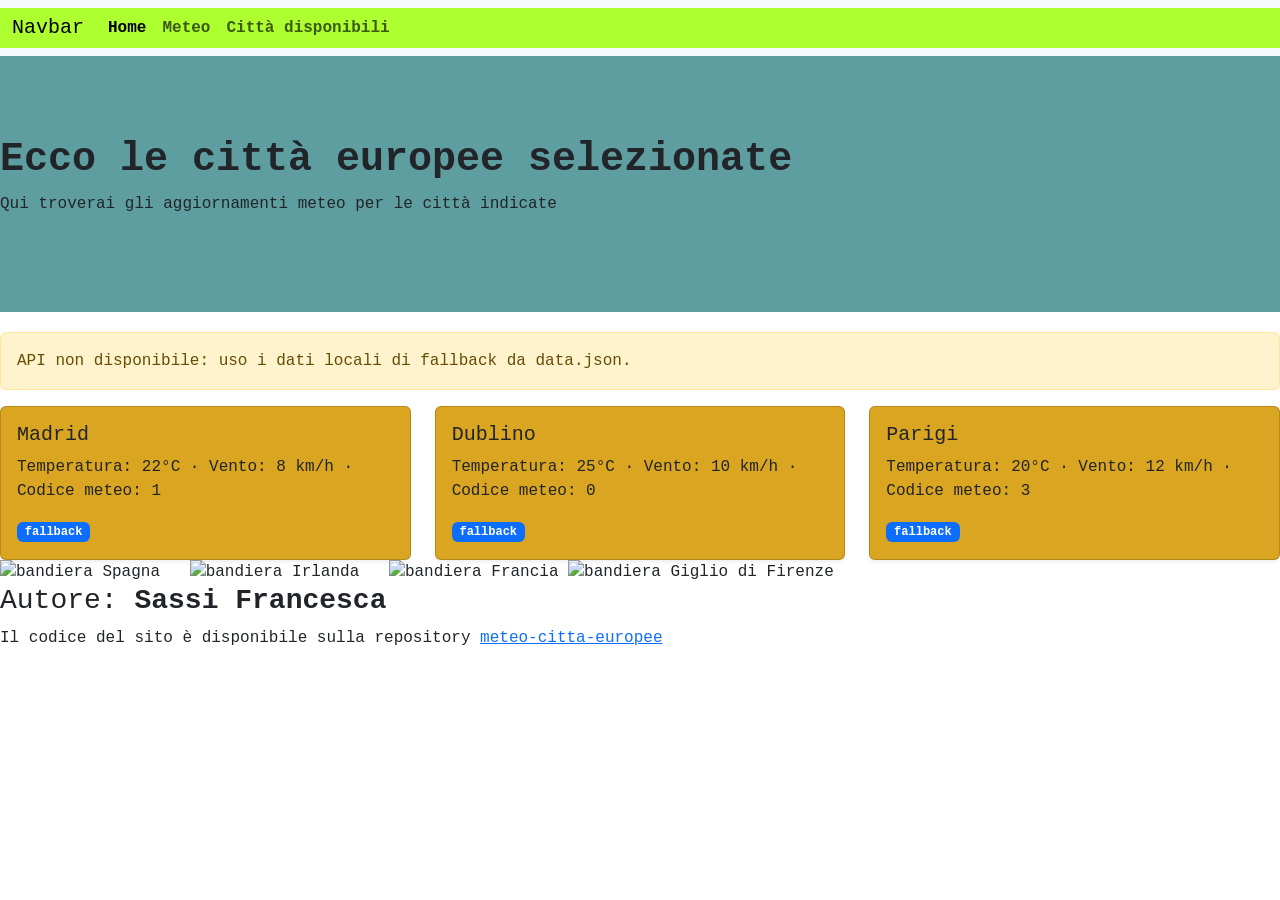
==== citta.html @ 4cb3149f "modifiche dei file html" ====
<!DOCTYPE html>
<html>
    <html lang="it">
    <head>
        <link href="https://cdn.jsdelivr.net/npm/bootstrap@5.3.3/dist/css/bootstrap.min.css" rel="stylesheet">
        <link rel="stylesheet" href="style.css">
        <meta name="viewport" content="width=device-width, initial-scale=1.0">
        <meta charset="UTF-8">

    </head>

    <body>

         <nav class="navbar navbar-expand-lg bg-body-tertiary">
  <div class="container-fluid sfondo">
    <a class="navbar-brand" href="#">Navbar</a>
    <button class="navbar-toggler" type="button" data-bs-toggle="collapse" data-bs-target="#navbarNav" aria-controls="navbarNav" aria-expanded="false" aria-label="Toggle navigation">
      <span class="navbar-toggler-icon"></span>
    </button>
    <div class="collapse navbar-collapse" id="navbarNav">
      <ul class="navbar-nav">
        <li class="nav-item">
          <a class="nav-link active" aria-current="page" href="index.html"><strong>Home</strong></a>
        </li>
        <li class="nav-item">
          <a class="nav-link" href="meteo.html"><strong>Meteo</strong></a>
        </li>
        <li class="nav-item">
          <a class="nav-link" href="citta.html"><strong>Città disponibili</strong></a>
        </li>
      </ul>
    </div>
  </div>
</nav>

<header>
    <h1><strong>Ecco le città europee selezionate</strong></h1>
    <p>Qui troverai gli aggiornamenti meteo per le città indicate</p>
</header>

<main>
    <section>
        <div id="status-message"></div>
        <div id="data-container" class="row g-4"></div>
        <div> <img src="https://media.istockphoto.com/id/479224872/it/foto/full-frame-bandiera-della-spagna-con-bandiera.jpg?b=1&s=612x612&w=0&k=20&c=J7O9TCsNO6ZWzOj9b59q-7Qs4yN1jIF78Zmo8Au2SB4=" alt="bandiera Spagna" style="margin-right: 20px">
        <img src="https://media.istockphoto.com/id/510737947/it/foto/repubblica-dirlanda-bandiera-nazionale.jpg?b=1&s=612x612&w=0&k=20&c=AWB1oBa4gMXpUIZY60jvJFk7R41Jjt_dkjckGzoSm8s=" alt="bandiera Irlanda" style="margin-right: 20px">
        <img src="https://media.istockphoto.com/id/510973709/it/foto/primo-piano-della-bandiera-della-francia.jpg?b=1&s=612x612&w=0&k=20&c=KLuIlLsvBZUjhepgH3oBDJnrDLHj9hnIS1TM_t9Bsn4=" alt="bandiera Francia" style="border-right: 20px">
        <img src="https://media.istockphoto.com/id/1030299476/it/foto/florence-city-flag-italia-vista-ravvicinata.jpg?b=1&s=612x612&w=0&k=20&c=FUcUAXWV2iwcA0kxoaL4hYDbVFZCLHMpWHlfFpMk-no=" alt="bandiera Giglio di Firenze" style="border-right: 20px;">
        </div>
    </section>

    
</main>

        <footer>
            <h3>Autore: <strong> Sassi Francesca </strong></h3>
            <p> Il codice del sito è disponibile sulla repository <a href="https://github.com/sassif32-jpg/meteo-citta-europee">meteo-citta-europee</a></p>

        </footer>

        <script src="https://cdn.jsdelivr.net/npm/bootstrap@5.3.3/dist/js/bootstrap.bundle.min.js"></script>
        <script src="script_cityinfo.js"></script>

        </body>
        </html>
---- style.css ----
header{
    background-color: cadetblue;
    font-family: 'Courier New', Courier, monospace;
    padding: 80px 0;
    margin-bottom: 20px;
}

body{
    font-family: 'Courier New', Courier, monospace;
}

img{
    width: 15%;
    height: auto;
}

.sfondo{
    background-color: greenyellow;
}

.card {
    background-color: goldenrod;
    font-family: 'Courier New', Courier, monospace;
}
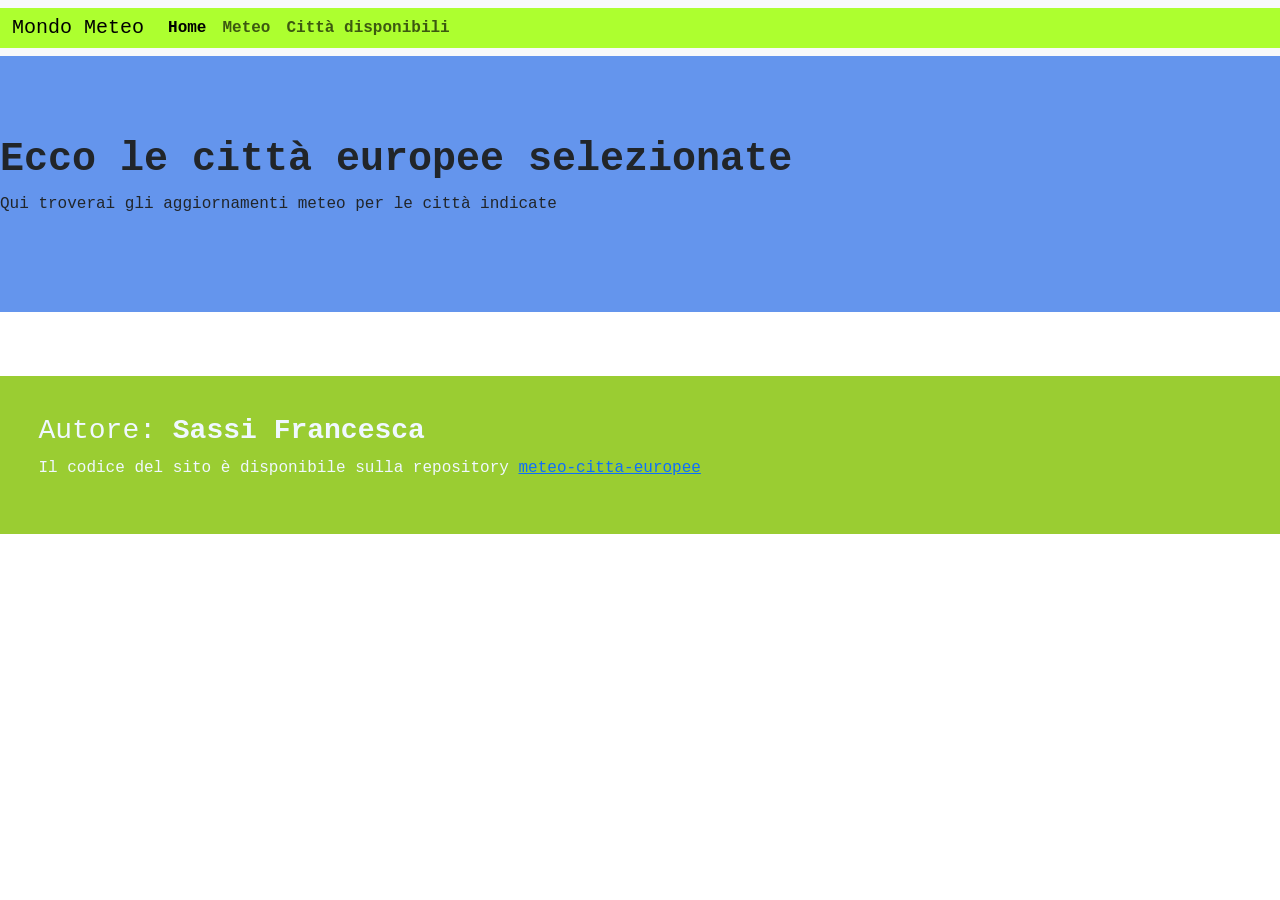
==== commit 461593a0: "Other commit" ====
--- a/citta.html
+++ b/citta.html
@@ -13,7 +13,7 @@
 
          <nav class="navbar navbar-expand-lg bg-body-tertiary">
   <div class="container-fluid sfondo">
-    <a class="navbar-brand" href="#">Navbar</a>
+    <a class="navbar-brand" href="#">Mondo Meteo</a>
     <button class="navbar-toggler" type="button" data-bs-toggle="collapse" data-bs-target="#navbarNav" aria-controls="navbarNav" aria-expanded="false" aria-label="Toggle navigation">
       <span class="navbar-toggler-icon"></span>
     </button>
@@ -40,16 +40,75 @@
 
 <main>
     <section>
-        <div id="status-message"></div>
-        <div id="data-container" class="row g-4"></div>
-        <div> <img src="https://media.istockphoto.com/id/479224872/it/foto/full-frame-bandiera-della-spagna-con-bandiera.jpg?b=1&s=612x612&w=0&k=20&c=J7O9TCsNO6ZWzOj9b59q-7Qs4yN1jIF78Zmo8Au2SB4=" alt="bandiera Spagna" style="margin-right: 20px">
-        <img src="https://media.istockphoto.com/id/510737947/it/foto/repubblica-dirlanda-bandiera-nazionale.jpg?b=1&s=612x612&w=0&k=20&c=AWB1oBa4gMXpUIZY60jvJFk7R41Jjt_dkjckGzoSm8s=" alt="bandiera Irlanda" style="margin-right: 20px">
-        <img src="https://media.istockphoto.com/id/510973709/it/foto/primo-piano-della-bandiera-della-francia.jpg?b=1&s=612x612&w=0&k=20&c=KLuIlLsvBZUjhepgH3oBDJnrDLHj9hnIS1TM_t9Bsn4=" alt="bandiera Francia" style="border-right: 20px">
-        <img src="https://media.istockphoto.com/id/1030299476/it/foto/florence-city-flag-italia-vista-ravvicinata.jpg?b=1&s=612x612&w=0&k=20&c=FUcUAXWV2iwcA0kxoaL4hYDbVFZCLHMpWHlfFpMk-no=" alt="bandiera Giglio di Firenze" style="border-right: 20px;">
+
+      
+
+
+
+
+
+
+
+        <!--<div id="status-message"></div>
+        <div id="data-container" class="row g-4"></div>-->
+
+        <!--<div class="card" style="width: 18rem;">
+  <img src="assets/immagini/bandiera-spagna.jpg" class="card-img-top" alt="bandiera Spagna">
+  <div class="card-body">
+    <h5 class="card-title">Madrid</h5>
+    <p class="card-text">Qualche informazione su Madrid</p>
+    <a href="#" class="btn btn-primary">Go there!</a>
+  </div>
+</div>
+
+<div class="card" style="width: 18rem;">
+  <img src="assets/immagini/bandiera-belgio.jpg" class="card-img-top" alt="bandiera Belgio">
+  <div class="card-body">
+    <h5 class="card-title">Bruxelles</h5>
+    <p class="card-text">Qualche informazione su Bruxelles</p>
+    <a href="#" class="btn btn-primary">Go there!</a>
+  </div>
+</div>
+
+<div class="card" style="width: 18rem;">
+  <img src="assets/immagini/bandiera-francia.jpg" class="card-img-top" alt="bandiera Francia">
+  <div class="card-body">
+    <h5 class="card-title">Parigi</h5>
+    <p class="card-text">Qualche informazione su Parigi</p>
+    <a href="#" class="btn btn-primary">Go there!</a>
+  </div>
+</div>
+
+<div class="card" style="width: 18rem;">
+  <img src="assets/immagini/bandiera-irlanda.jpg" class="card-img-top" alt="bandiera Irlanda">
+  <div class="card-body">
+    <h5 class="card-title">Dublino</h5>
+    <p class="card-text">Qualche informazione su Dublino</p>
+    <a href="#" class="btn btn-primary">Go there!</a>
+  </div>
+</div>
+
+<div class="card" style="width: 18rem;">
+  <img src="assets/immagini/bandiera-norvegia.jpg" class="card-img-top" alt="bandiera Norvegia">
+  <div class="card-body">
+    <h5 class="card-title">Oslo</h5>
+    <p class="card-text">Qualche informazione su Oslo</p>
+    <a href="#" class="btn btn-primary">Go there</a>
+  </div>
+</div>
+
+<div class="card" style="width: 18rem;">
+  <img src="assets/immagini/bandiera-portogallo.webp" class="card-img-top" alt="bandiera Portogallo">
+  <div class="card-body">
+    <h5 class="card-title">Lisbona</h5>
+    <p class="card-text">Qualche informazione su Lisbona</p>
+    <a href="#" class="btn btn-primary">Go there!</a>
+  </div>
+</div>-->
+
         </div>
     </section>
 
-    
 </main>
 
         <footer>
--- a/style.css
+++ b/style.css
@@ -1,5 +1,6 @@
+
 header{
-    background-color: cadetblue;
+    background-color: cornflowerblue;
     font-family: 'Courier New', Courier, monospace;
     padding: 80px 0;
     margin-bottom: 20px;
@@ -9,11 +10,6 @@
     font-family: 'Courier New', Courier, monospace;
 }
 
-img{
-    width: 15%;
-    height: auto;
-}
-
 .sfondo{
     background-color: greenyellow;
 }
@@ -21,4 +17,18 @@
 .card {
     background-color: goldenrod;
     font-family: 'Courier New', Courier, monospace;
+}
+
+nav{
+    background-color: yellowgreen;
+    font-family: 'Courier New', Courier, monospace;
+}
+
+
+footer{
+    background-color: yellowgreen;
+    font-family: 'Courier New', Courier, monospace;
+    margin-top: 5%;
+    color: aliceblue;
+    padding: 3%;
 }
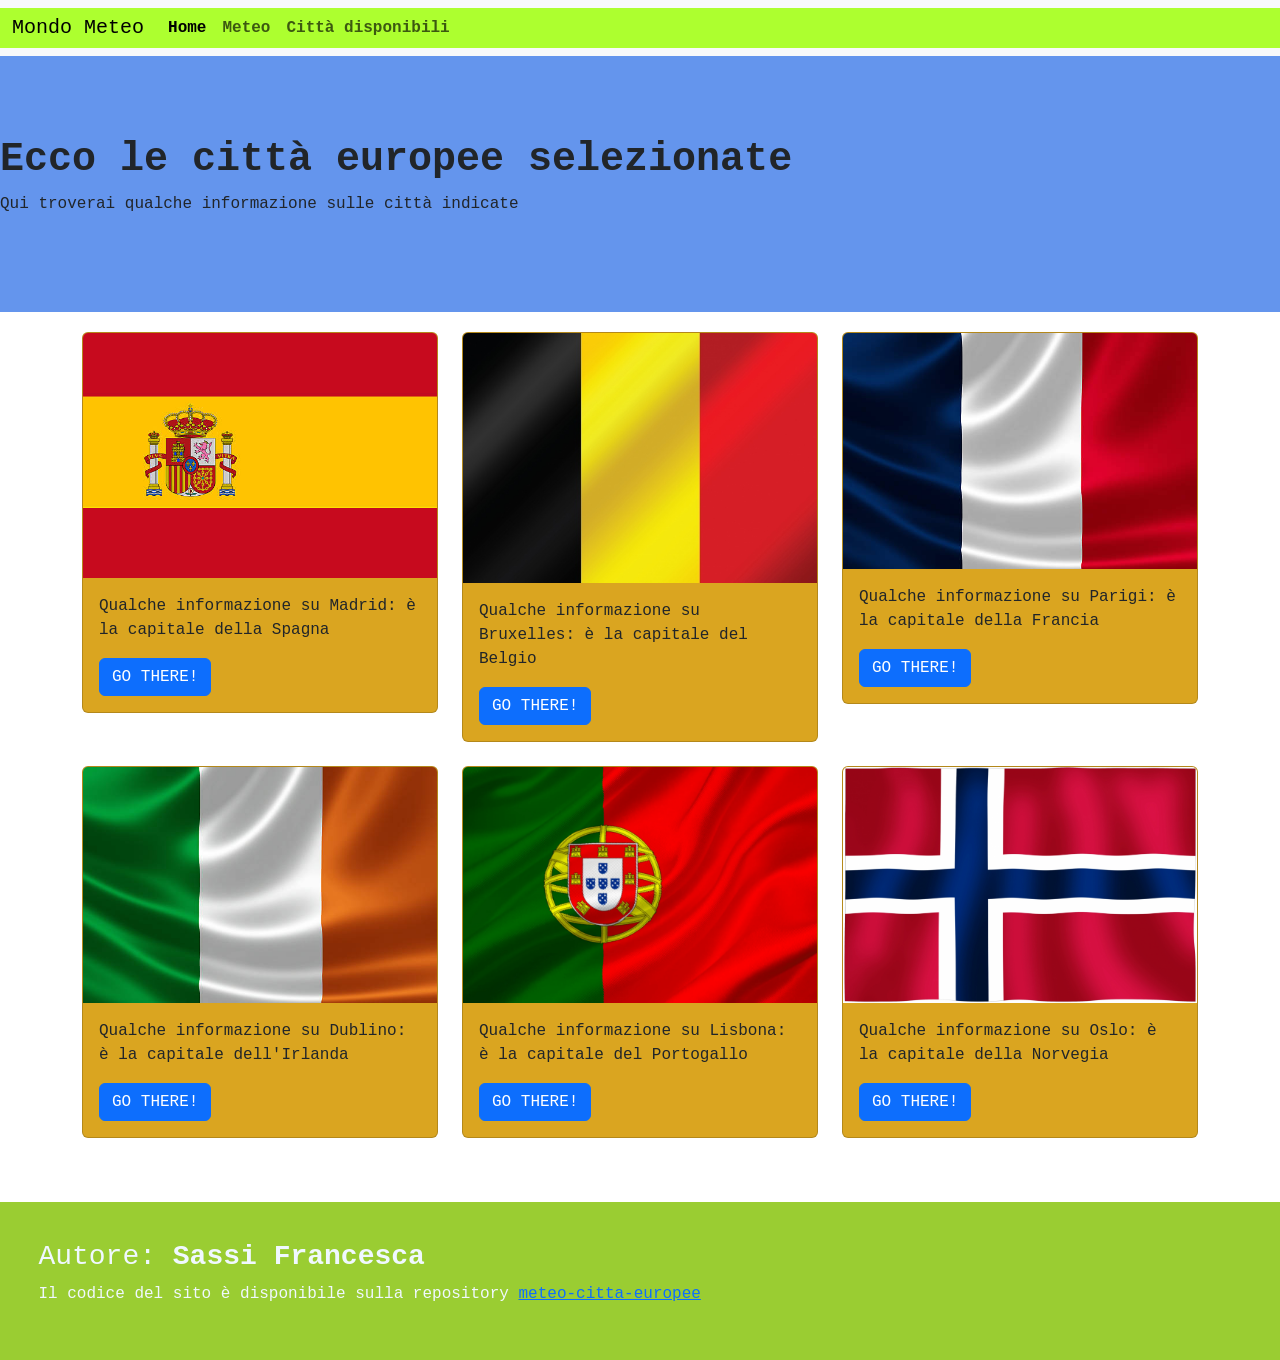
==== commit 94a60763: "varie modifiche" ====
--- a/citta.html
+++ b/citta.html
@@ -35,78 +35,76 @@
 
 <header>
     <h1><strong>Ecco le città europee selezionate</strong></h1>
-    <p>Qui troverai gli aggiornamenti meteo per le città indicate</p>
+    <p>Qui troverai qualche informazione sulle città indicate</p>
 </header>
 
 <main>
     <section>
 
-      
+        <div class="container">
 
+        <div class="row row-cols-1 row-cols-md-3 g-4">
+          <div class="col">
+        <div class="card">
+          <img src="assets/immagini/bandiera-spagna.jpg" class="card-img-top" alt="bandiera Spagna">
+          <div class="card-body">
+            <p class="card-text">Qualche informazione su Madrid: è la capitale della Spagna</p>
+            <a href="https://www.3bmeteo.com/meteo/madrid/spagna/3117735" class="btn btn-primary">GO THERE!</a>
+          </div>
+        </div>
+      </div>
 
+          <div class="col">
+        <div class="card">
+          <img src="assets/immagini/bandiera-belgio.jpg" class="card-img-top" alt="bandiera Belgio">
+          <div class="card-body">
+            <p class="card-text">Qualche informazione su Bruxelles: è la capitale del Belgio</p>
+            <a href="https://www.3bmeteo.com/meteo/bruxelles/belgio/2800866" class="btn btn-primary">GO THERE!</a>
+          </div>
+        </div>
+      </div>
 
+          <div class="col">
+        <div class="card">
+          <img src="assets/immagini/bandiera-francia.jpg" class="card-img-top" alt="bandiera Francia">
+          <div class="card-body">
+            <p class="card-text">Qualche informazione su Parigi: è la capitale della Francia</p>
+            <a href="https://www.3bmeteo.com/meteo/parigi/francia/2988507" class="btn btn-primary">GO THERE!</a>
+          </div>
+        </div>
+      </div>
 
+          <div class="col">
+        <div class="card">
+          <img src="assets/immagini/bandiera-irlanda.jpg" class="card-img-top" alt="bandiera Irlanda">
+          <div class="card-body">
+            <p class="card-text">Qualche informazione su Dublino: è la capitale dell'Irlanda</p>
+            <a href="https://www.3bmeteo.com/meteo/dublino/irlanda/2964574" class="btn btn-primary">GO THERE!</a>
+          </div>
+        </div>
+      </div>
 
+          <div class="col">
+        <div class="card">
+          <img src="assets/immagini/bandiera-portogallo.webp" class="card-img-top" alt="bandiera Portogallo">
+          <div class="card-body">
+            <p class="card-text">Qualche informazione su Lisbona: è la capitale del Portogallo</p>
+            <a href="https://www.3bmeteo.com/meteo/lisbona/portogallo/2267057" class="btn btn-primary">GO THERE!</a>
+          </div>
+        </div>
+      </div>
 
+          <div class="col">
+        <div class="card">
+          <img src="assets/immagini/bandiera-norvegia.jpg" class="card-img-top" alt="bandiera Norvegia">
+          <div class="card-body">
+            <p class="card-text">Qualche informazione su Oslo: è la capitale della Norvegia</p>
+            <a href="https://www.3bmeteo.com/meteo/oslo/norvegia/3143244" class="btn btn-primary">GO THERE!</a>
+          </div>
+        </div>
+      </div>
+    </div>
 
-        <!--<div id="status-message"></div>
-        <div id="data-container" class="row g-4"></div>-->
-
-        <!--<div class="card" style="width: 18rem;">
-  <img src="assets/immagini/bandiera-spagna.jpg" class="card-img-top" alt="bandiera Spagna">
-  <div class="card-body">
-    <h5 class="card-title">Madrid</h5>
-    <p class="card-text">Qualche informazione su Madrid</p>
-    <a href="#" class="btn btn-primary">Go there!</a>
-  </div>
-</div>
-
-<div class="card" style="width: 18rem;">
-  <img src="assets/immagini/bandiera-belgio.jpg" class="card-img-top" alt="bandiera Belgio">
-  <div class="card-body">
-    <h5 class="card-title">Bruxelles</h5>
-    <p class="card-text">Qualche informazione su Bruxelles</p>
-    <a href="#" class="btn btn-primary">Go there!</a>
-  </div>
-</div>
-
-<div class="card" style="width: 18rem;">
-  <img src="assets/immagini/bandiera-francia.jpg" class="card-img-top" alt="bandiera Francia">
-  <div class="card-body">
-    <h5 class="card-title">Parigi</h5>
-    <p class="card-text">Qualche informazione su Parigi</p>
-    <a href="#" class="btn btn-primary">Go there!</a>
-  </div>
-</div>
-
-<div class="card" style="width: 18rem;">
-  <img src="assets/immagini/bandiera-irlanda.jpg" class="card-img-top" alt="bandiera Irlanda">
-  <div class="card-body">
-    <h5 class="card-title">Dublino</h5>
-    <p class="card-text">Qualche informazione su Dublino</p>
-    <a href="#" class="btn btn-primary">Go there!</a>
-  </div>
-</div>
-
-<div class="card" style="width: 18rem;">
-  <img src="assets/immagini/bandiera-norvegia.jpg" class="card-img-top" alt="bandiera Norvegia">
-  <div class="card-body">
-    <h5 class="card-title">Oslo</h5>
-    <p class="card-text">Qualche informazione su Oslo</p>
-    <a href="#" class="btn btn-primary">Go there</a>
-  </div>
-</div>
-
-<div class="card" style="width: 18rem;">
-  <img src="assets/immagini/bandiera-portogallo.webp" class="card-img-top" alt="bandiera Portogallo">
-  <div class="card-body">
-    <h5 class="card-title">Lisbona</h5>
-    <p class="card-text">Qualche informazione su Lisbona</p>
-    <a href="#" class="btn btn-primary">Go there!</a>
-  </div>
-</div>-->
-
-        </div>
     </section>
 
 </main>
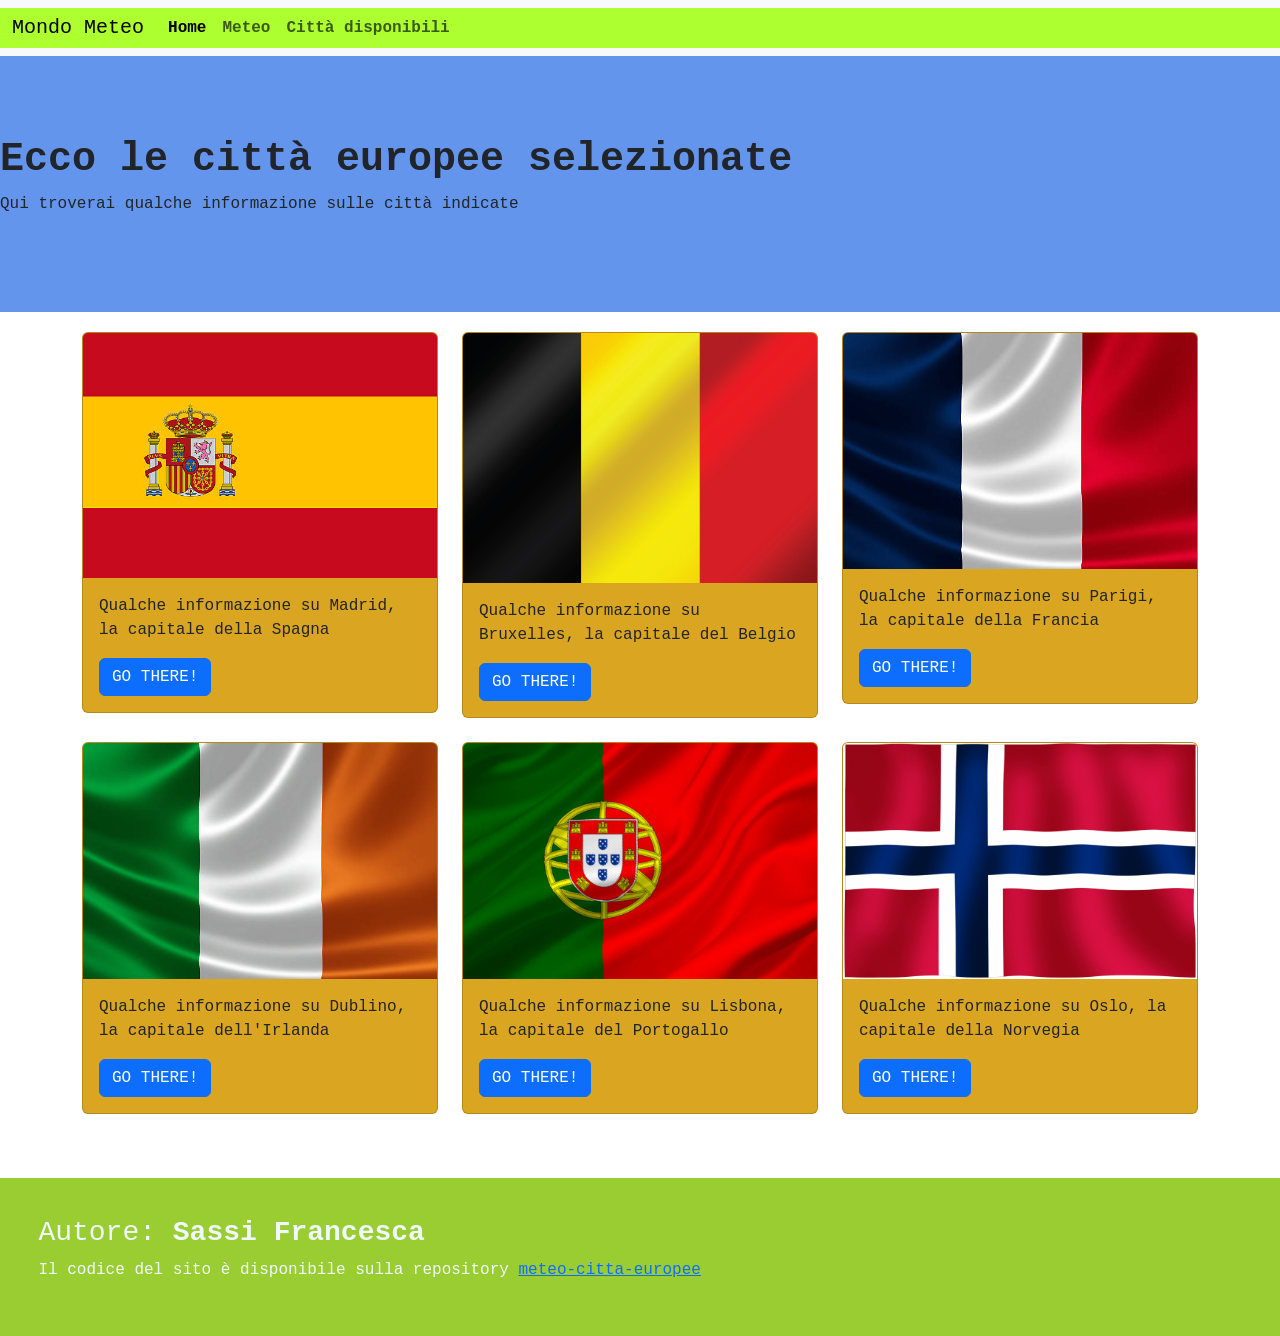
==== commit 554f4ca8: "Merge branch 'main' of https://github.com/sassif32-jpg/meteo-citta-europee" ====
--- a/citta.html
+++ b/citta.html
@@ -48,7 +48,7 @@
         <div class="card">
           <img src="assets/immagini/bandiera-spagna.jpg" class="card-img-top" alt="bandiera Spagna">
           <div class="card-body">
-            <p class="card-text">Qualche informazione su Madrid: è la capitale della Spagna</p>
+            <p class="card-text">Qualche informazione su Madrid, la capitale della Spagna</p>
             <a href="https://www.3bmeteo.com/meteo/madrid/spagna/3117735" class="btn btn-primary">GO THERE!</a>
           </div>
         </div>
@@ -58,7 +58,7 @@
         <div class="card">
           <img src="assets/immagini/bandiera-belgio.jpg" class="card-img-top" alt="bandiera Belgio">
           <div class="card-body">
-            <p class="card-text">Qualche informazione su Bruxelles: è la capitale del Belgio</p>
+            <p class="card-text">Qualche informazione su Bruxelles, la capitale del Belgio</p>
             <a href="https://www.3bmeteo.com/meteo/bruxelles/belgio/2800866" class="btn btn-primary">GO THERE!</a>
           </div>
         </div>
@@ -68,7 +68,7 @@
         <div class="card">
           <img src="assets/immagini/bandiera-francia.jpg" class="card-img-top" alt="bandiera Francia">
           <div class="card-body">
-            <p class="card-text">Qualche informazione su Parigi: è la capitale della Francia</p>
+            <p class="card-text">Qualche informazione su Parigi, la capitale della Francia</p>
             <a href="https://www.3bmeteo.com/meteo/parigi/francia/2988507" class="btn btn-primary">GO THERE!</a>
           </div>
         </div>
@@ -78,7 +78,7 @@
         <div class="card">
           <img src="assets/immagini/bandiera-irlanda.jpg" class="card-img-top" alt="bandiera Irlanda">
           <div class="card-body">
-            <p class="card-text">Qualche informazione su Dublino: è la capitale dell'Irlanda</p>
+            <p class="card-text">Qualche informazione su Dublino, la capitale dell'Irlanda</p>
             <a href="https://www.3bmeteo.com/meteo/dublino/irlanda/2964574" class="btn btn-primary">GO THERE!</a>
           </div>
         </div>
@@ -88,7 +88,7 @@
         <div class="card">
           <img src="assets/immagini/bandiera-portogallo.webp" class="card-img-top" alt="bandiera Portogallo">
           <div class="card-body">
-            <p class="card-text">Qualche informazione su Lisbona: è la capitale del Portogallo</p>
+            <p class="card-text">Qualche informazione su Lisbona, la capitale del Portogallo</p>
             <a href="https://www.3bmeteo.com/meteo/lisbona/portogallo/2267057" class="btn btn-primary">GO THERE!</a>
           </div>
         </div>
@@ -98,7 +98,7 @@
         <div class="card">
           <img src="assets/immagini/bandiera-norvegia.jpg" class="card-img-top" alt="bandiera Norvegia">
           <div class="card-body">
-            <p class="card-text">Qualche informazione su Oslo: è la capitale della Norvegia</p>
+            <p class="card-text">Qualche informazione su Oslo, la capitale della Norvegia</p>
             <a href="https://www.3bmeteo.com/meteo/oslo/norvegia/3143244" class="btn btn-primary">GO THERE!</a>
           </div>
         </div>
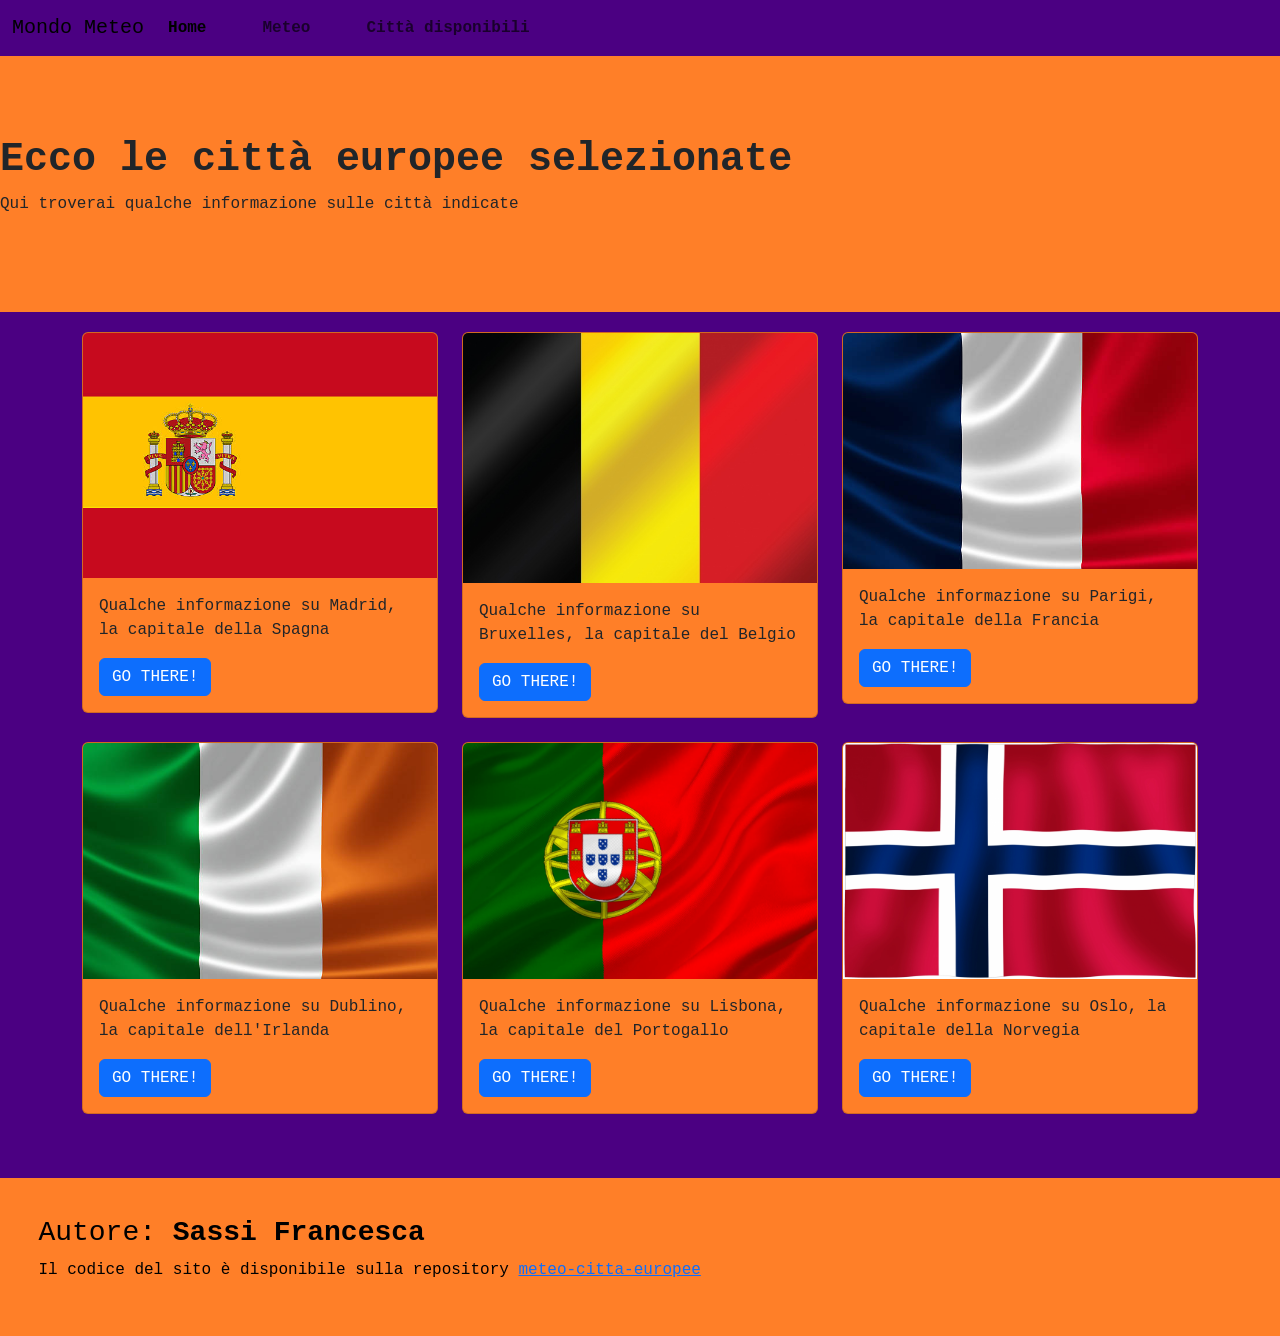
==== commit 743907d3: "Modifiche al file index.html e style.css" ====
--- a/citta.html
+++ b/citta.html
@@ -11,7 +11,7 @@
 
     <body>
 
-         <nav class="navbar navbar-expand-lg bg-body-tertiary">
+         <nav class="navbar navbar-expand-lg sfondo">
   <div class="container-fluid sfondo">
     <a class="navbar-brand" href="#">Mondo Meteo</a>
     <button class="navbar-toggler" type="button" data-bs-toggle="collapse" data-bs-target="#navbarNav" aria-controls="navbarNav" aria-expanded="false" aria-label="Toggle navigation">
@@ -49,7 +49,7 @@
           <img src="assets/immagini/bandiera-spagna.jpg" class="card-img-top" alt="bandiera Spagna">
           <div class="card-body">
             <p class="card-text">Qualche informazione su Madrid, la capitale della Spagna</p>
-            <a href="https://www.3bmeteo.com/meteo/madrid/spagna/3117735" class="btn btn-primary">GO THERE!</a>
+            <a href="https://www.spain.info/it/destinazione/madrid/" class="btn btn-primary">GO THERE!</a>
           </div>
         </div>
       </div>
@@ -59,7 +59,7 @@
           <img src="assets/immagini/bandiera-belgio.jpg" class="card-img-top" alt="bandiera Belgio">
           <div class="card-body">
             <p class="card-text">Qualche informazione su Bruxelles, la capitale del Belgio</p>
-            <a href="https://www.3bmeteo.com/meteo/bruxelles/belgio/2800866" class="btn btn-primary">GO THERE!</a>
+            <a href="https://www.visitflanders.com/" class="btn btn-primary">GO THERE!</a>
           </div>
         </div>
       </div>
@@ -69,7 +69,7 @@
           <img src="assets/immagini/bandiera-francia.jpg" class="card-img-top" alt="bandiera Francia">
           <div class="card-body">
             <p class="card-text">Qualche informazione su Parigi, la capitale della Francia</p>
-            <a href="https://www.3bmeteo.com/meteo/parigi/francia/2988507" class="btn btn-primary">GO THERE!</a>
+            <a href="https://www.franciaturismo.net/parigi/" class="btn btn-primary">GO THERE!</a>
           </div>
         </div>
       </div>
@@ -79,7 +79,7 @@
           <img src="assets/immagini/bandiera-irlanda.jpg" class="card-img-top" alt="bandiera Irlanda">
           <div class="card-body">
             <p class="card-text">Qualche informazione su Dublino, la capitale dell'Irlanda</p>
-            <a href="https://www.3bmeteo.com/meteo/dublino/irlanda/2964574" class="btn btn-primary">GO THERE!</a>
+            <a href="https://www.ireland.com/it-it/destinazioni/esperienze/dublino/" class="btn btn-primary">GO THERE!</a>
           </div>
         </div>
       </div>
@@ -89,7 +89,7 @@
           <img src="assets/immagini/bandiera-portogallo.webp" class="card-img-top" alt="bandiera Portogallo">
           <div class="card-body">
             <p class="card-text">Qualche informazione su Lisbona, la capitale del Portogallo</p>
-            <a href="https://www.3bmeteo.com/meteo/lisbona/portogallo/2267057" class="btn btn-primary">GO THERE!</a>
+            <a href="https://www.lisbona.info/" class="btn btn-primary">GO THERE!</a>
           </div>
         </div>
       </div>
@@ -99,7 +99,7 @@
           <img src="assets/immagini/bandiera-norvegia.jpg" class="card-img-top" alt="bandiera Norvegia">
           <div class="card-body">
             <p class="card-text">Qualche informazione su Oslo, la capitale della Norvegia</p>
-            <a href="https://www.3bmeteo.com/meteo/oslo/norvegia/3143244" class="btn btn-primary">GO THERE!</a>
+            <a href="https://www.norvegia.com/oslo/" class="btn btn-primary">GO THERE!</a>
           </div>
         </div>
       </div>
--- a/style.css
+++ b/style.css
@@ -1,34 +1,43 @@
-
+html{
+    background-color: #4b0082;
+}
 header{
-    background-color: cornflowerblue;
-    font-family: 'Courier New', Courier, monospace;
+    background-color: #ff7f28;
     padding: 80px 0;
     margin-bottom: 20px;
 }
 
+
 body{
+    background-color: #4b0082;
     font-family: 'Courier New', Courier, monospace;
 }
 
 .sfondo{
-    background-color: greenyellow;
+    background-color: #4b0082;
+}
+
+.sfondo1{
+    background-color: #ff7f28;
 }
 
 .card {
-    background-color: goldenrod;
-    font-family: 'Courier New', Courier, monospace;
+    background-color: #ff7f28;
+    
 }
 
 nav{
-    background-color: yellowgreen;
-    font-family: 'Courier New', Courier, monospace;
+    background-color: aqua;
+    
 }
 
+.nav-item{
+    margin-right: 40px;
+}
 
 footer{
-    background-color: yellowgreen;
-    font-family: 'Courier New', Courier, monospace;
+    background-color: #ff7f28;
     margin-top: 5%;
-    color: aliceblue;
+    color: black;
     padding: 3%;
 }
